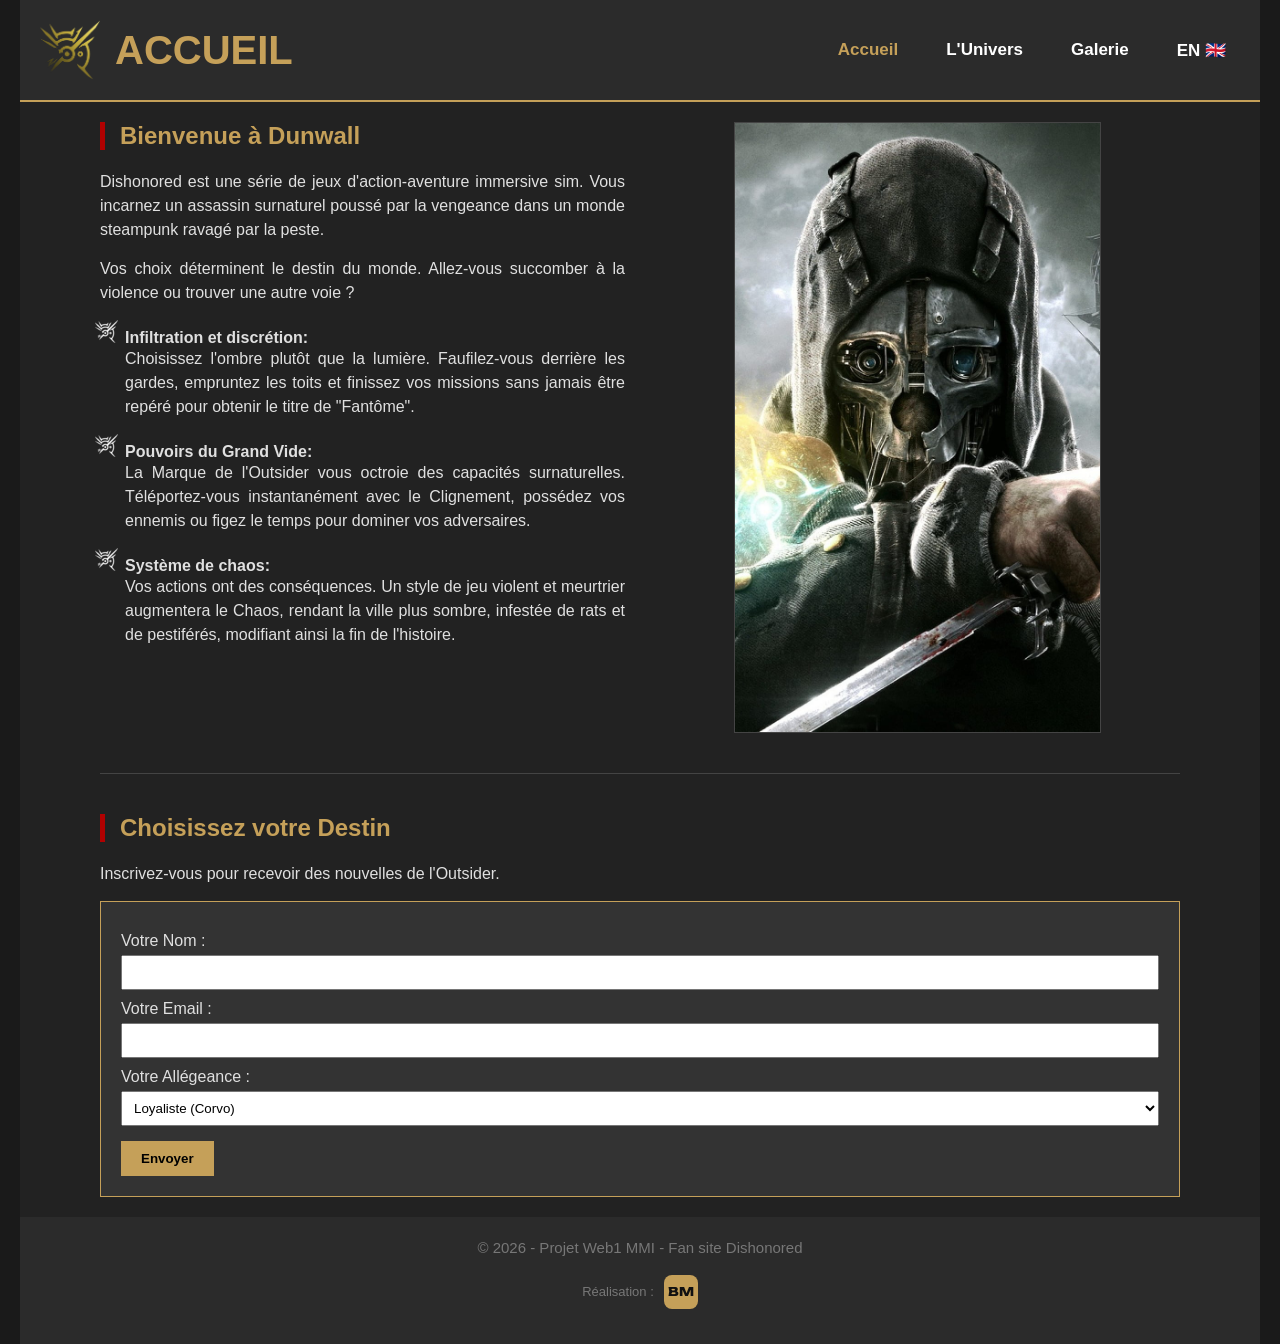
==== accueil.html @ 2a8fa217 "Import du site depuis le portfolio" ====
<!DOCTYPE html>
<html lang="fr">

<head>
    <meta charset="UTF-8">
    <title>Dishonored - Accueil</title>
    <link rel="stylesheet" href="./styles/reset.css">
    <link rel="stylesheet" href="./styles/main.css">
    <link rel="stylesheet" href="https://fonts.googleapis.com/css2?family=Unbounded:wght@800&text=BM&display=swap">
    <link rel="icon" type="image/png" href="./images/logo.png">
</head>

<body>

    <header class="conteneur-large">
        <div class="header-contenu">
            <div class="logo">
                <img src="./images/logo.png" alt="Logo Dishonored">
                <h1>Accueil</h1>
            </div>
            <nav>
                <ul class="menu">
                    <li><a href="accueil.html" class="active">Accueil</a></li>
                    <li><a href="./langues/fr/thematique.html">L'Univers</a></li>
                    <li><a href="./langues/fr/galerie.html">Galerie</a></li>
                    <li><a href="./langues/en/home.html">EN 🇬🇧</a></li>
                </ul>
            </nav>
        </div>
    </header>

    <main class="conteneur-main">
        <div class="main">
            <section class="flex-ligne">
                <div class="colonnes">
                    <h2>Bienvenue à Dunwall</h2>
                    <p>
                        Dishonored est une série de jeux d'action-aventure immersive sim.
                        Vous incarnez un assassin surnaturel poussé par la vengeance dans un monde
                        steampunk ravagé par la peste.
                    </p>
                    <p>
                        Vos choix déterminent le destin du monde. Allez-vous succomber à la violence
                        ou trouver une autre voie ?
                    </p>
                    <ul class="liste-icone">
                        <li><strong>Infiltration et discrétion:</strong>
                            <p>
                                Choisissez l'ombre plutôt que la lumière. Faufilez-vous
                                derrière les gardes, empruntez les toits et finissez vos missions sans jamais être
                                repéré
                                pour obtenir le titre de "Fantôme".
                            </p>
                        </li>
                        <li><strong>Pouvoirs du Grand Vide:</strong>
                            <p>
                                La Marque de l'Outsider vous octroie des capacités surnaturelles.
                                Téléportez-vous instantanément avec le Clignement, possédez vos ennemis ou figez le
                                temps
                                pour dominer vos adversaires.
                            </p>
                        </li>
                        <li><strong>Système de chaos:</strong>
                            <p>
                                Vos actions ont des conséquences. Un style de jeu violent et meurtrier
                                augmentera le Chaos, rendant la ville plus sombre, infestée de rats et de pestiférés,
                                modifiant ainsi la fin de l'histoire.
                            </p>
                        </li>
                    </ul>
                </div>
                <div class="colonnes">
                    <img src="./images/accueil/corvo.jpg" alt="Corvo Attano avec son masque" class="img-accueil">
                </div>
            </section>

            <hr>

            <section>
                <h2>Choisissez votre Destin</h2>
                <p>Inscrivez-vous pour recevoir des nouvelles de l'Outsider.</p>

                <form action="#" method="post">
                    <label for="name">Votre Nom :</label>
                    <input type="text" id="name" name="nom_utilisateur" required>

                    <label for="email">Votre Email :</label>
                    <input type="email" id="email" name="email_utilisateur" required>

                    <label for="message">Votre Allégeance :</label>
                    <select id="message" name="allegeance">
                        <option value="corvo">Loyaliste (Corvo)</option>
                        <option value="daud">Whaler (Daud)</option>
                        <option value="delilah">Sorcière (Delilah)</option>
                    </select>

                    <button type="submit">Envoyer</button>
                </form>
            </section>

        </div>
    </main>

    <footer class="conteneur-large">
        <p>&copy; 2026 - Projet Web1 MMI - Fan site Dishonored</p>
        <p class="credit">Réalisation : <a class="credit-bm" href="https://www.miletic-boris.fr" target="_blank" rel="noopener" aria-label="Boris Miletic" title="Boris Miletic">BM</a></p>
    </footer>

</body>

</html>
---- styles/main.css ----
/* --- STRUCTURE --- */
body {
    background-color: #1a1a1a;
    color: #e0e0e0; 
    font-family: 'Georgia', serif; 
}

/* Conteneur pour HEADER et FOOTER */
.conteneur-large {
    width: 1240px;
    margin: 0 auto; /* Centrage horizontal */
    background-color: #2b2b2b;
}

/* Conteneur pour le MAIN */
.conteneur-main {
    width: 1240px;
    margin: 0 auto;
    background-color: #222;
    padding: 20px;
    min-height: 600px; /* Hauteur minimale = esthétique avant de mettre le contenu */
}

/* Div Main 1080px centré */
.main {
    width: 1080px;
    margin: 0 auto;
}

/* --- HEADER et NAVIGATION --- */
header {
    padding: 20px 0;
    border-bottom: 2px solid #c5a059; 
}

/* Flexbox TITRE et MENU */
.header-contenu {
    display: flex;
    justify-content: space-between; 
    align-items: center; 
    padding: 0 20px;
}

h1 {
    font-size: 40px; 
    color: #c5a059;
    text-transform: uppercase;
}

.logo {
    display: flex;
    align-items: center;
}

.logo img {
    height: 60px;
    margin-right: 15px;
    border: none;
}

/* --- Menu de navigation --- */
.menu {
    display: flex;
    gap: 20px; 
}

.menu li a {
    color: white;
    font-weight: bold;
    font-size: 17px;
    padding: 10px;
    border: 4px solid transparent; 
}

.menu li a:hover {
    color: #c5a059;
    border-bottom: 4px solid #c5a059; 
}

/* Page active */

.menu li a.active {
    color: #c5a059;
}

/* --- Contenu MAIN --- */

h2 {
    color: #c5a059;
    margin-bottom: 20px;
    border-left: 5px solid #b10101;
    padding-left: 15px;
}

p {
    line-height: 1.5; 
    margin-bottom: 15px;
    text-align: justify;
}

/* Flexbox pour disposer en ligne */
.flex-ligne {
    display: flex;
    justify-content: space-between;
    gap: 30px;
}

/* Division en deux colonnes */
.colonnes {
    width: 50%; 
}

img {
    max-width: 100%;
    height: auto;
    border: 1px solid #444;
    display: block;
    margin: auto;
}

/* Ligne de séparation */ 

hr {
    border: none;
    border-top: 1px solid #444;
    margin: 40px 0;
}

/* --- Page d'accueil --- */

/* Icone liste */

.liste-icone li {
    list-style-image: url(../images/accueil/liste2.png);
    margin-left: 25px; 
}

/* --- Formulaire --- */

form {
    background-color: #333;
    padding: 20px;
    border: 1px solid #c5a059;
}

label {
    display: block;
    margin-top: 10px;
}

input {
    width: 100%;
    padding: 8px;
    margin-top: 5px;
}

/* Options de séléction */

select {
    width: 100%;
    padding: 8px;
    margin-top: 5px;
}

button {
    margin-top: 15px;
    padding: 10px 20px;
    background-color: #c5a059;
    color: black;
    border: none;
    cursor: pointer;
    font-weight: bold;
}

button:hover {
    background-color: #b10101;
    color: white;
}

/* Image Accueil */

.img-accueil {
    border: 1px solid #444;
    display: block;
    margin: auto;
    max-width: 70%;
}

/* --- PAGE THÉMATIQUE --- */

/* Lettrine */
.texte_intro::first-letter {
    font-size: 60px;
    color: #c5a059;
    float: left; 
    margin-right: 4px;
    font-weight: bold;
    font-family: 'Times new roman', Times, serif;
}

/* Citation */
blockquote {
    font-style: italic;
    font-family: 'Courier New', Courier, monospace; 
    border-left: 4px solid #fff;
    margin: 20px 0;
    padding: 10px 20px;
    background-color: #333;
}

blockquote p {
    text-align: center;
    font-family:'Times New Roman', Times, serif;
    font-size: 20px;
}

.auteur_citation {
    display: block;
    text-align: center;
    margin-top: 10px;
    font-weight: bold;
    font-style: normal;
    color: #b10101;
}

/* Aside */
aside {
    background-color: #111;
    padding: 15px;
    margin-top: 20px;
    border: 1px solid #c5a059;
    line-height: 25px;
}

aside a {
    color: #c5a059;
    text-decoration: underline;
    display: block;
    margin-bottom: 10px;
}

aside a:hover {
    color: #ffd68b;
}

/* Images Univers */

.img-univers1 {
    border: 1px solid #444;
    display: block;
    margin: auto;
    max-width: 90%;
}

.img-univers2 {
    border: 1px solid #444;
    margin: 55px auto;
    display: block;
    max-width: 100%;
}

/* --- PAGE GALERIE --- */

/* Conteneur principal */
.boite-galerie {
    display: flex;
    flex-wrap: wrap; 
    justify-content: space-between;
    gap: 20px;
}

/* Carte de la galerie */
.carte-galerie {
    position: relative; /* Superposition des images */
    width: 48%; 
    height: 300px;
    margin-bottom: 20px;
    border: 1px solid #c5a059; 
    background-color: #000;
    overflow: hidden; /* L'image de fond ne déborde pas du cadre */
    transition: transform 0.3s;
}

/* L'image de fond */
.img-flou {
    position: absolute;
    top: 0;
    left: 0;
    width: 100%;
    height: 100%;
    object-fit: cover; /* Remplit tout le cadre */
    filter: blur(8px) brightness(0.6); /* Flou + Luminosité */
    z-index: 1; /* Derrière */
}

/* L'image de devant */
.img-devant {
    position: relative;
    width: 100%;
    height: 100%;
    object-fit: contain; /* L'image s'affiche en entier sans déformation */
    z-index: 2; /* Devant */
}

/* --- HOVER --- */

/* Images Paires */
.carte-galerie:nth-child(even):hover {
    z-index: 10;
    transform: scale(1.1);
    box-shadow: 0 0 15px #000000cc;
}

/* Images Impaires */
.carte-galerie:nth-child(odd):hover {
    box-shadow: 10px 10px 15px #000000cc;
}

/* --- FOOTER --- */
footer {
    text-align: center;
    padding: 20px;
    margin-top: 20px;
    color: #777;
    font-size: 15px;
}

footer p {
    text-align: center;
}
/* --- CRÉDIT « Réalisation : BM » (or vieilli et rouge sang du site) --- */
footer .credit {
    display: flex;
    justify-content: center;
    align-items: center;
    gap: 10px;
    margin-top: 12px;
    font-size: 13px;
}

.credit-bm {
    display: inline-grid;
    place-items: center;
    width: 34px;
    height: 34px;
    border-radius: 8px;
    background-color: #c5a059;
    color: #111;
    font-family: "Unbounded", sans-serif;
    font-weight: 800;
    font-size: 12px;
    letter-spacing: -0.02em;
    text-decoration: none;
    transition: all 0.3s ease;
}

.credit-bm:hover,
.credit-bm:focus-visible {
    background-color: #b10101;
    color: #ffd68b;
    transform: rotate(-6deg) scale(1.08);
    box-shadow: 0 4px 14px rgba(177, 1, 1, 0.5);
}
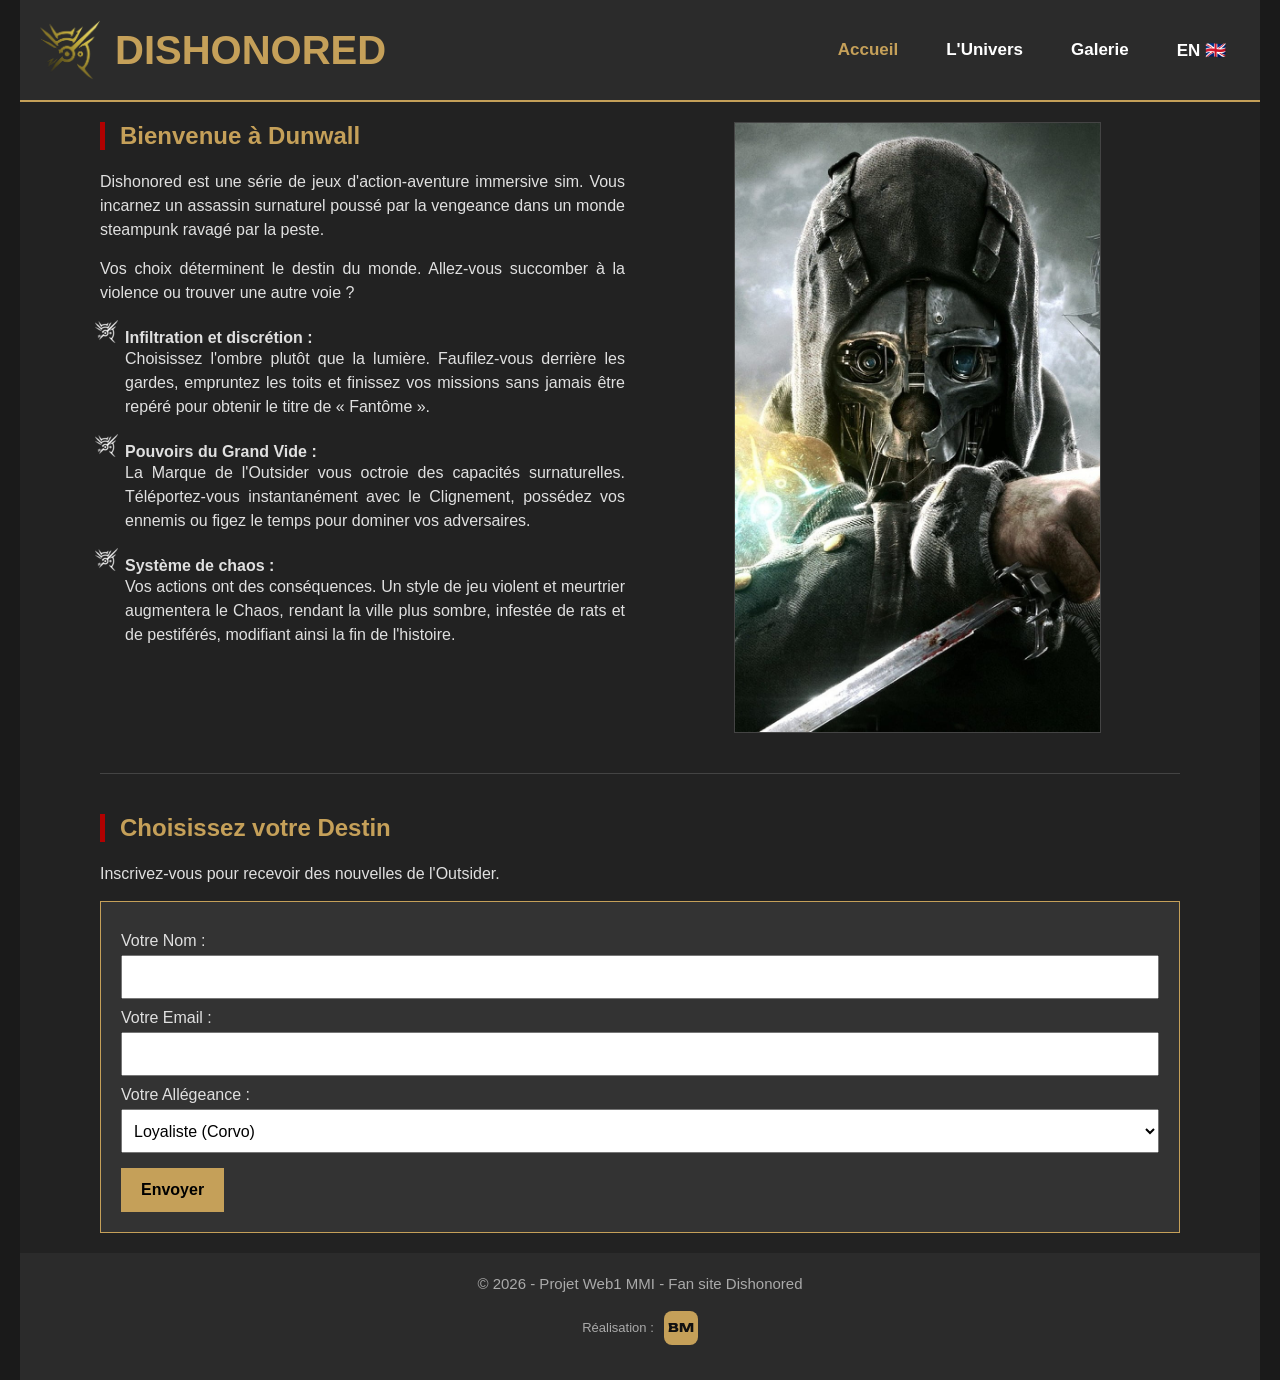
==== commit e288b751: "Rendre le site responsive et prêt pour GitHub Pages - accueil.html devient index.html (accueil.html " ====
--- a/accueil.html
+++ b/accueil.html
@@ -3,109 +3,19 @@
 
 <head>
     <meta charset="UTF-8">
-    <title>Dishonored - Accueil</title>
-    <link rel="stylesheet" href="./styles/reset.css">
-    <link rel="stylesheet" href="./styles/main.css">
-    <link rel="stylesheet" href="https://fonts.googleapis.com/css2?family=Unbounded:wght@800&text=BM&display=swap">
-    <link rel="icon" type="image/png" href="./images/logo.png">
+    <meta name="viewport" content="width=device-width, initial-scale=1">
+    <meta http-equiv="refresh" content="0; url=index.html">
+    <meta name="robots" content="noindex">
+    <link rel="canonical" href="index.html">
+    <title>Redirection · Dishonored</title>
+    <style>
+        body { background: #1a1a1a; color: #e0e0e0; font-family: Arial, Helvetica, sans-serif; text-align: center; padding: 60px 20px; }
+        a { color: #c5a059; }
+    </style>
 </head>
 
 <body>
-
-    <header class="conteneur-large">
-        <div class="header-contenu">
-            <div class="logo">
-                <img src="./images/logo.png" alt="Logo Dishonored">
-                <h1>Accueil</h1>
-            </div>
-            <nav>
-                <ul class="menu">
-                    <li><a href="accueil.html" class="active">Accueil</a></li>
-                    <li><a href="./langues/fr/thematique.html">L'Univers</a></li>
-                    <li><a href="./langues/fr/galerie.html">Galerie</a></li>
-                    <li><a href="./langues/en/home.html">EN 🇬🇧</a></li>
-                </ul>
-            </nav>
-        </div>
-    </header>
-
-    <main class="conteneur-main">
-        <div class="main">
-            <section class="flex-ligne">
-                <div class="colonnes">
-                    <h2>Bienvenue à Dunwall</h2>
-                    <p>
-                        Dishonored est une série de jeux d'action-aventure immersive sim.
-                        Vous incarnez un assassin surnaturel poussé par la vengeance dans un monde
-                        steampunk ravagé par la peste.
-                    </p>
-                    <p>
-                        Vos choix déterminent le destin du monde. Allez-vous succomber à la violence
-                        ou trouver une autre voie ?
-                    </p>
-                    <ul class="liste-icone">
-                        <li><strong>Infiltration et discrétion:</strong>
-                            <p>
-                                Choisissez l'ombre plutôt que la lumière. Faufilez-vous
-                                derrière les gardes, empruntez les toits et finissez vos missions sans jamais être
-                                repéré
-                                pour obtenir le titre de "Fantôme".
-                            </p>
-                        </li>
-                        <li><strong>Pouvoirs du Grand Vide:</strong>
-                            <p>
-                                La Marque de l'Outsider vous octroie des capacités surnaturelles.
-                                Téléportez-vous instantanément avec le Clignement, possédez vos ennemis ou figez le
-                                temps
-                                pour dominer vos adversaires.
-                            </p>
-                        </li>
-                        <li><strong>Système de chaos:</strong>
-                            <p>
-                                Vos actions ont des conséquences. Un style de jeu violent et meurtrier
-                                augmentera le Chaos, rendant la ville plus sombre, infestée de rats et de pestiférés,
-                                modifiant ainsi la fin de l'histoire.
-                            </p>
-                        </li>
-                    </ul>
-                </div>
-                <div class="colonnes">
-                    <img src="./images/accueil/corvo.jpg" alt="Corvo Attano avec son masque" class="img-accueil">
-                </div>
-            </section>
-
-            <hr>
-
-            <section>
-                <h2>Choisissez votre Destin</h2>
-                <p>Inscrivez-vous pour recevoir des nouvelles de l'Outsider.</p>
-
-                <form action="#" method="post">
-                    <label for="name">Votre Nom :</label>
-                    <input type="text" id="name" name="nom_utilisateur" required>
-
-                    <label for="email">Votre Email :</label>
-                    <input type="email" id="email" name="email_utilisateur" required>
-
-                    <label for="message">Votre Allégeance :</label>
-                    <select id="message" name="allegeance">
-                        <option value="corvo">Loyaliste (Corvo)</option>
-                        <option value="daud">Whaler (Daud)</option>
-                        <option value="delilah">Sorcière (Delilah)</option>
-                    </select>
-
-                    <button type="submit">Envoyer</button>
-                </form>
-            </section>
-
-        </div>
-    </main>
-
-    <footer class="conteneur-large">
-        <p>&copy; 2026 - Projet Web1 MMI - Fan site Dishonored</p>
-        <p class="credit">Réalisation : <a class="credit-bm" href="https://www.miletic-boris.fr" target="_blank" rel="noopener" aria-label="Boris Miletic" title="Boris Miletic">BM</a></p>
-    </footer>
-
+    <p>La page d'accueil a déménagé : <a href="index.html">aller à l'accueil du site Dishonored</a>.</p>
 </body>
 
 </html>
